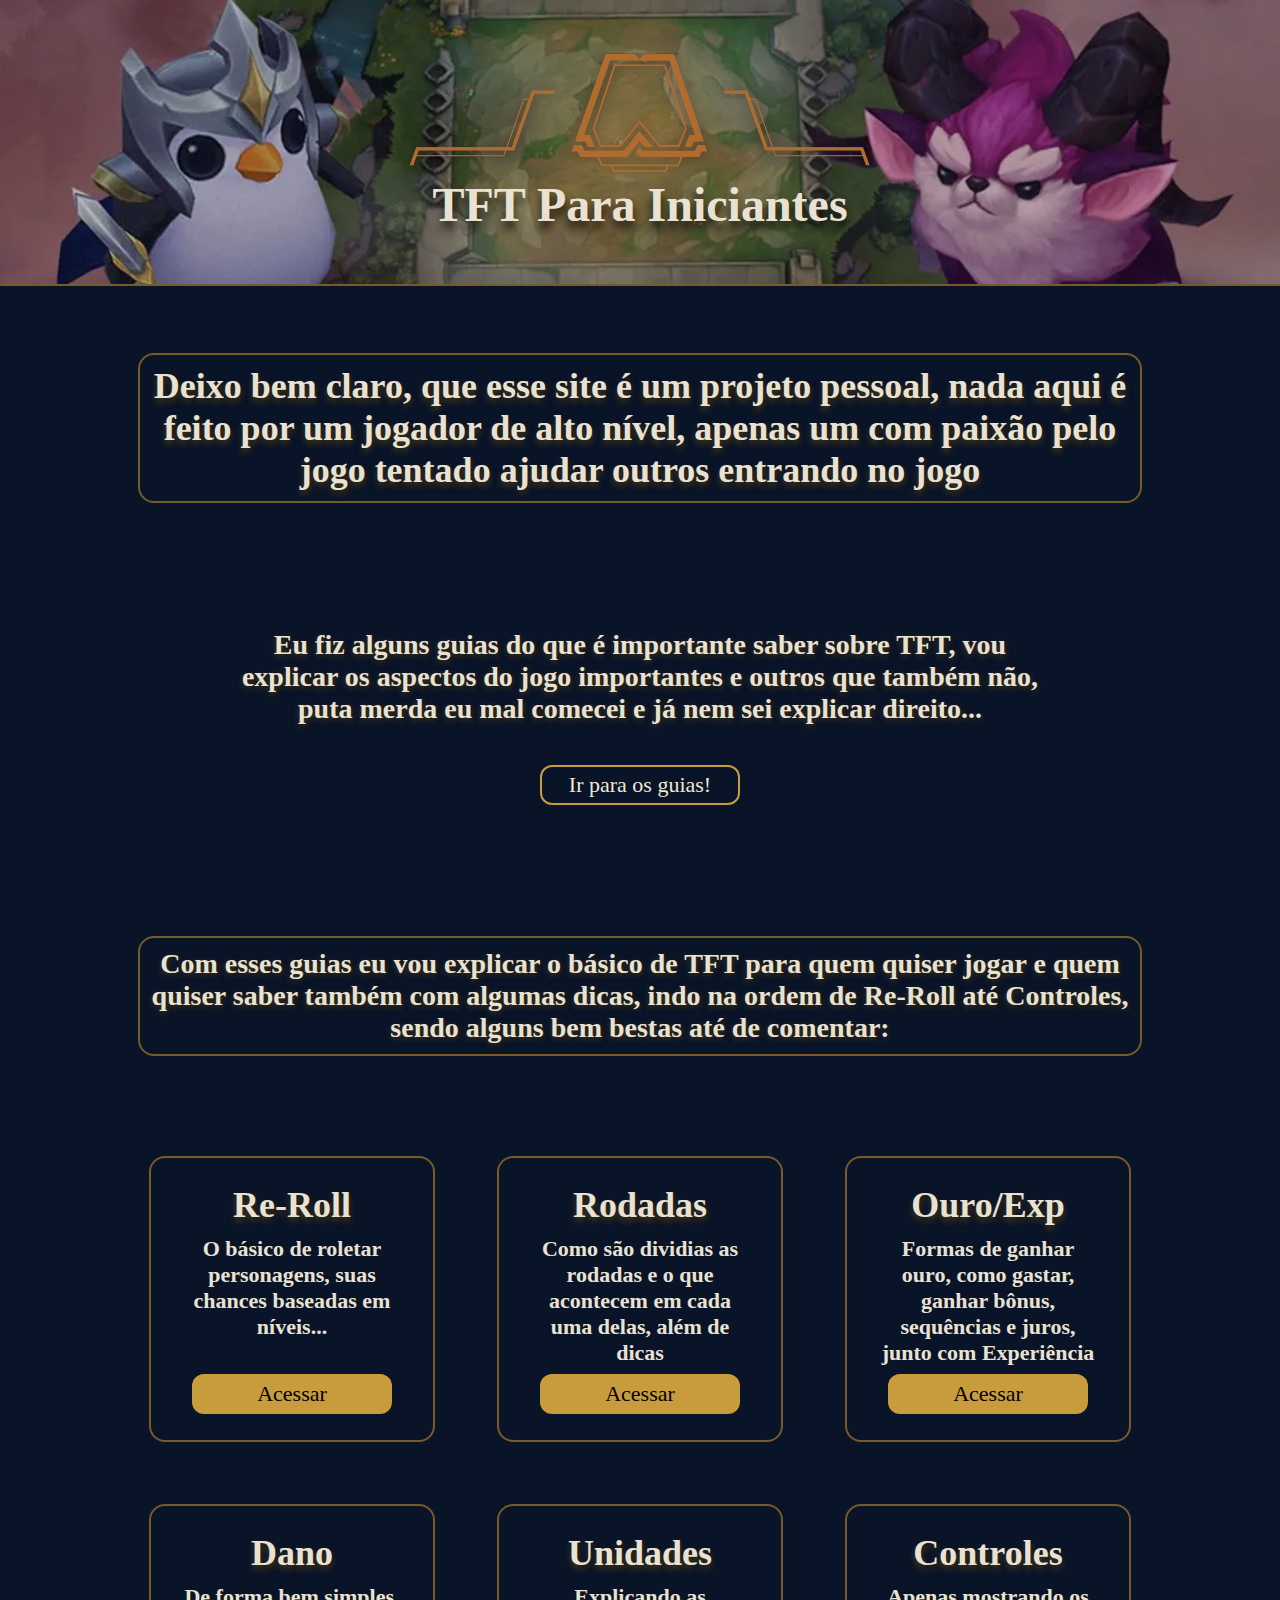
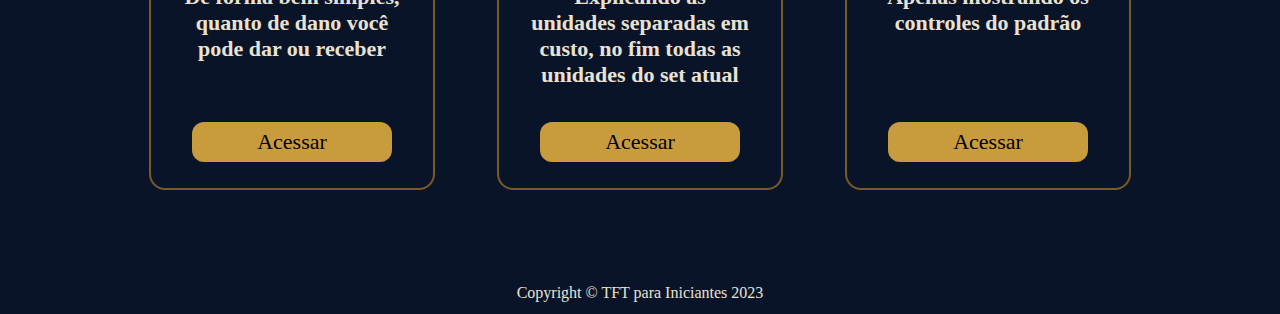
==== index.html @ 581796cc "Básico da pagina inicial feito Preciso modificar coisas nela ainda, além de fazer as outras 6 dos gu" ====
<!DOCTYPE html>
<html lang="pt-br">
    <head>
        <meta charset="UTF-8">
        <meta http-equiv="X-UA-Compatible" content="IE=edge">
        <meta name="viewport" content="width=device-width, initial-scale=1.0">
        <link rel="stylesheet" href="style.css">
        <link rel="icon" href="./Imagens//teamfight-tactics-2019-06-29_02-51-21-icon-resized.png">
        <title>TFT Iniciantes</title>
    </head>
    <body>
        <div class="Pag1">
            <div class="Primeiro Container">
                <div class="titulo">
                    <img src="./Imagens/Teamfight_Tactics_logo_Cortado.png" alt="">
                    <h1>TFT Para Iniciantes</h1>
                </div>
            </div>
            <div class="Segundo Container">
                <div class="disclaimer">
                    <h2>Deixo bem claro, que esse site é um projeto pessoal, nada aqui é feito por um jogador de alto nível, apenas um com paixão pelo jogo tentado ajudar outros entrando no jogo</h2>
                </div>
            </div>
            <div class="Terceiro Container">
                <div class="continuar">
                    <h3>Eu fiz alguns guias do que é importante saber sobre TFT, vou explicar os aspectos do jogo importantes e outros que também não, puta merda eu mal comecei e já nem sei explicar direito...</h3>
                    <button onclick="naofunciona">Ir para os guias!</button>
                </div>
            </div>
        </div>
        <div class="Pag2">
            <div class="Quarto Container">
                <div id="content" class="texto">
                    <h3>Com esses guias eu vou explicar o básico de TFT para quem quiser jogar e quem quiser saber também com algumas dicas, indo na ordem de Re-Roll até Controles, sendo alguns bem bestas até de comentar:</h3>
                </div>
            </div>
            <div class="Quinto Container">
                <div class="Grid">
                    <div class="card">
                        <h2>Re-Roll</h2>
                        <div class="desc"><h4>O básico de roletar personagens, suas chances baseadas em níveis...</h4></div>
                        <a href=""><button>Acessar</button></a>
                    </div>
                    <div class="card">
                        <h2>Rodadas</h2>
                        <div class="desc"><h4>Como são dividias as rodadas e o que acontecem em cada uma delas, além de dicas</h4></div>
                        <a href=""><button>Acessar</button></a>
                    </div>
                    <div class="card">
                        <h2>Ouro/Exp</h2>
                        <div class="desc"><h4>Formas de ganhar ouro, como gastar, ganhar bônus, sequências e juros, junto com Experiência</h4></div>
                        <a href=""><button>Acessar</button></a>
                    </div>
                    <div class="card">
                        <h2>Dano</h2>
                        <div class="desc"><h4>De forma bem simples, quanto de dano você pode dar ou receber</h4></div>
                        <a href=""><button>Acessar</button></a>
                    </div>
                    <div class="card">
                        <h2>Unidades</h2>
                        <div class="desc"><h4>Explicando as unidades separadas em custo, no fim todas as unidades do set atual</h4></div>
                        <a href=""><button>Acessar</button></a>
                    </div>
                    <div class="card">
                        <h2>Controles</h2>
                        <div class="desc"><h4>Apenas mostrando os controles do padrão</h4></div>
                        <a href=""><button>Acessar</button></a>
                    </div>
                </div>
            </div>
        </div>
        <div class="footer">
            <p>Copyright © TFT para Iniciantes 2023</p>
        </div>
        <script>
            function naofunciona() {
            const element = document.getElementById("content");
            element.scrollIntoView();
            }
        </script>
    </body>
</html>
---- style.css ----
@font-face {
  font-family: Beaufort;
  src: url(C:\Users\diegu\OneDrive\Documentos\Codando\Projetos\TFT\Fontes\BeaufortForLoL-TTF\BeaufortforLOL-Regular.ttf);
}
@font-face {
  font-family: Spiegel;
  src: url(C:\Users\diegu\OneDrive\Documentos\Codando\Projetos\TFT\Fontes\Spiegel-TTF\Spiegel_TT_Regular.ttf);
}
/*
CORES:
  #0A1428
  #091428
  #0A323C
  #005A82
  #0397AB
  #0AC8B9
----------
  #32281E
  #463714
  #785A28
  #C89B3C
  #C8AA6E
  #F0E6D2
*/
* {
  list-style-type: none;
  text-decoration: none;
  margin: 0px;
  padding: 0px;
  font-family: Beaufort;
  text-align: center;
}
body {
  height: 100vh;
  display: flex;
  flex-direction: column;
  background-color:  #0A1428;
  color: #e9e2d3;
}
h1 {
  font-size: 48px;
  text-shadow: 0px 8px 10px 
  rgba(0, 0, 0, 0.75);
}
.Container {
  height: 260px;
  width: 100%;
  padding: 12px 0px;
  display: flex;
  align-items: center;
  justify-content: center;
  transition-duration: 0.4s;
}
.Primeiro {
  position: relative;
  border-bottom: 2px solid #785A28;
  /*background-image: url(./Imagens/tft\ background.png);
  background-repeat: no-repeat;
  background-size: cover;
  background-position: center;
  PQ CARALHOS VC N PODE MUDAR A OPACIDADE DO BACKGROUND? Q IDIOTA*/
}
.Primeiro:before{
  content: ' ';
  display: block;
  position: absolute;
  left: 0;
  top: 0;
  width: 100%;
  height: 100%;
  opacity: 0.7;
  background-image: url(./Imagens/tftbackground.png);
  background-repeat: no-repeat;
  background-position: 50% 0;
  background-size: cover;
  background-position: center;
}
.titulo {
  position: relative;
  max-width: 600px;
  width: 100%;
  align-items: center;
}
.Primeiro img {
  height: 120px;
  width: 460px;
}
.disclaimer {
  background-color: #091428;
  max-width: 1000px;
  width: 100%;
  flex-direction: column;
  border-radius: 16px;
  border: 2px solid #785A28;
}
h2 {
  font-size: 36px;
  padding: 10px;
  text-shadow: #463714 0px 4px 6px;
}
.Terceiro {
  flex-direction: column;
}
.continuar {
  max-width: 820px;
  width: 100%;
}
h3 {
  font-size: 28px;
  padding: 10px;
  text-shadow: #463714 0px 2px 6px;
}
.continuar button {
  margin-top: 30px;
  width: 200px;
  height: 40px;
  border-radius: 12px;
  background-color: transparent;
  border: 2px solid #C89B3C;
  color: #F0E6D2;
  font-size: 22px;
  transition-duration: 0.4s;
}
.continuar button:hover {
  background-color: #C89B3C;
  color: #000;
  font-size: 22px;
}
.texto {
  background-color: #091428;
  max-width: 1000px;
  width: 100%;
  flex-direction: column;
  border-radius: 16px;
  border: 2px solid #785A28;
}
.Quinto {
  height: 710px;
}
.Grid {
  display: flex;
  flex-wrap: wrap;
  justify-content: center;
  gap: 30px;
  padding-bottom: 64px;
}
.card {
  padding: 16px;
  margin: 16px;
  height: 250px;
  width: 250px;
  display: flex;
  flex-direction: column;
  align-items: center;
  justify-content: center;
  border-radius: 16px;
  border: 2px solid #785A28;
}
.desc {
  height: 150px;
  width: 220px;
}
h4 {
  font-family: Spiegel;
  font-size: 22px;
}
.card button {
  border: none;
  width: 200px;
  height: 40px;
  border-radius: 12px;
  margin-bottom: 10px;
  background-color: #C89B3C;
  color: #000;
  font-size: 22px;
  transition-duration: 0.4s;
}
.card button:hover {
  background-color: transparent;
  border: 2px solid #C89B3C;
  color: #F0E6D2;
}
.footer {
  display: flex;
  align-items: center;
  justify-content: center;
  padding: 12px;
}
::-webkit-scrollbar {
  width: 2px;
}
::-webkit-scrollbar-track {
  background: transparent; 
}
::-webkit-scrollbar-thumb {
  background: #888; 
}
::-webkit-scrollbar-thumb:hover {
  background: #555; 
}
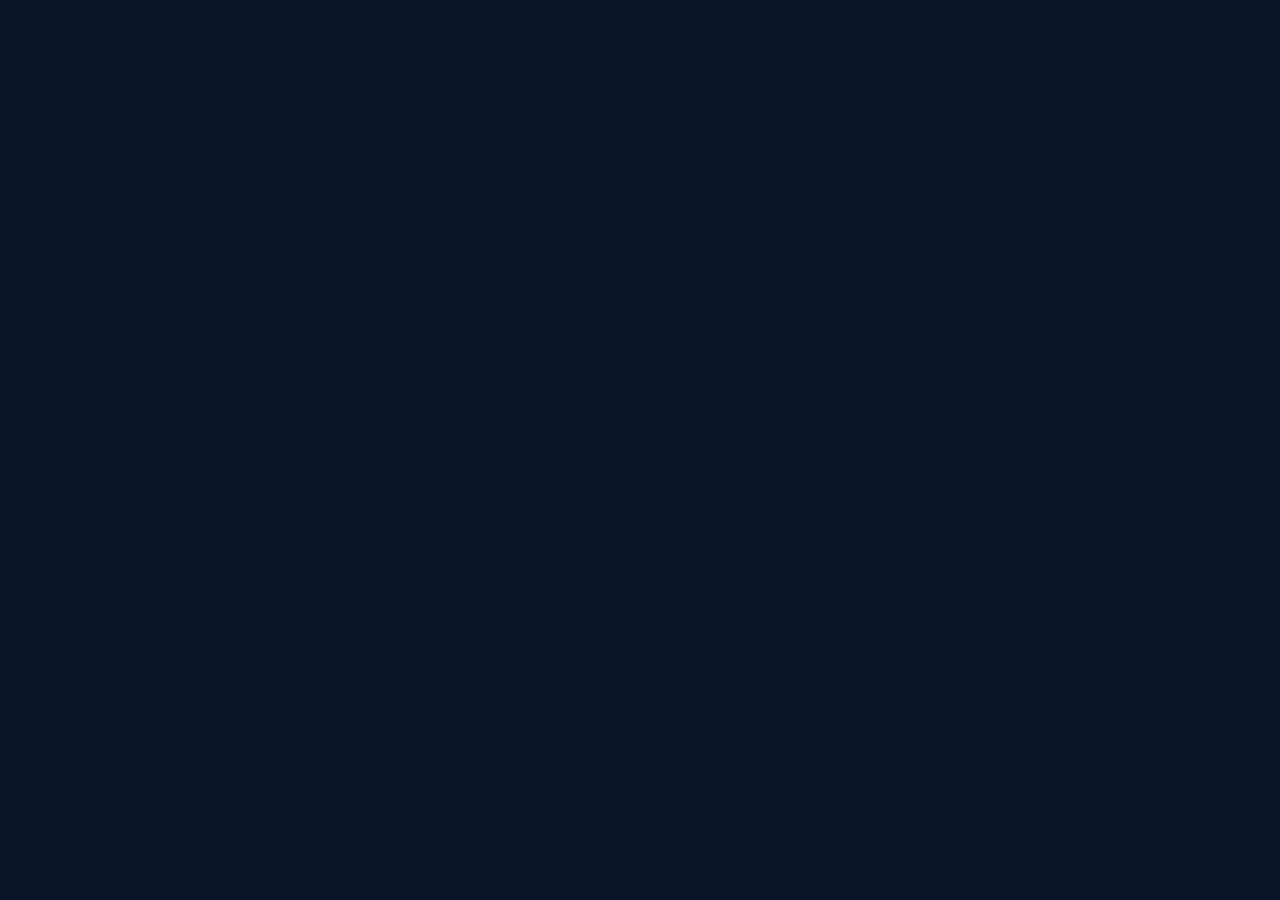
==== commit 1440a66c: "Adição de algumas imagens e recomeço do HTML" ====
--- a/index.html
+++ b/index.html
@@ -9,74 +9,6 @@
         <title>TFT Iniciantes</title>
     </head>
     <body>
-        <div class="Pag1">
-            <div class="Primeiro Container">
-                <div class="titulo">
-                    <img src="./Imagens/Teamfight_Tactics_logo_Cortado.png" alt="">
-                    <h1>TFT Para Iniciantes</h1>
-                </div>
-            </div>
-            <div class="Segundo Container">
-                <div class="disclaimer">
-                    <h2>Deixo bem claro, que esse site é um projeto pessoal, nada aqui é feito por um jogador de alto nível, apenas um com paixão pelo jogo tentado ajudar outros entrando no jogo</h2>
-                </div>
-            </div>
-            <div class="Terceiro Container">
-                <div class="continuar">
-                    <h3>Eu fiz alguns guias do que é importante saber sobre TFT, vou explicar os aspectos do jogo importantes e outros que também não, puta merda eu mal comecei e já nem sei explicar direito...</h3>
-                    <button onclick="naofunciona">Ir para os guias!</button>
-                </div>
-            </div>
-        </div>
-        <div class="Pag2">
-            <div class="Quarto Container">
-                <div id="content" class="texto">
-                    <h3>Com esses guias eu vou explicar o básico de TFT para quem quiser jogar e quem quiser saber também com algumas dicas, indo na ordem de Re-Roll até Controles, sendo alguns bem bestas até de comentar:</h3>
-                </div>
-            </div>
-            <div class="Quinto Container">
-                <div class="Grid">
-                    <div class="card">
-                        <h2>Re-Roll</h2>
-                        <div class="desc"><h4>O básico de roletar personagens, suas chances baseadas em níveis...</h4></div>
-                        <a href=""><button>Acessar</button></a>
-                    </div>
-                    <div class="card">
-                        <h2>Rodadas</h2>
-                        <div class="desc"><h4>Como são dividias as rodadas e o que acontecem em cada uma delas, além de dicas</h4></div>
-                        <a href=""><button>Acessar</button></a>
-                    </div>
-                    <div class="card">
-                        <h2>Ouro/Exp</h2>
-                        <div class="desc"><h4>Formas de ganhar ouro, como gastar, ganhar bônus, sequências e juros, junto com Experiência</h4></div>
-                        <a href=""><button>Acessar</button></a>
-                    </div>
-                    <div class="card">
-                        <h2>Dano</h2>
-                        <div class="desc"><h4>De forma bem simples, quanto de dano você pode dar ou receber</h4></div>
-                        <a href=""><button>Acessar</button></a>
-                    </div>
-                    <div class="card">
-                        <h2>Unidades</h2>
-                        <div class="desc"><h4>Explicando as unidades separadas em custo, no fim todas as unidades do set atual</h4></div>
-                        <a href=""><button>Acessar</button></a>
-                    </div>
-                    <div class="card">
-                        <h2>Controles</h2>
-                        <div class="desc"><h4>Apenas mostrando os controles do padrão</h4></div>
-                        <a href=""><button>Acessar</button></a>
-                    </div>
-                </div>
-            </div>
-        </div>
-        <div class="footer">
-            <p>Copyright © TFT para Iniciantes 2023</p>
-        </div>
-        <script>
-            function naofunciona() {
-            const element = document.getElementById("content");
-            element.scrollIntoView();
-            }
-        </script>
+        
     </body>
 </html>